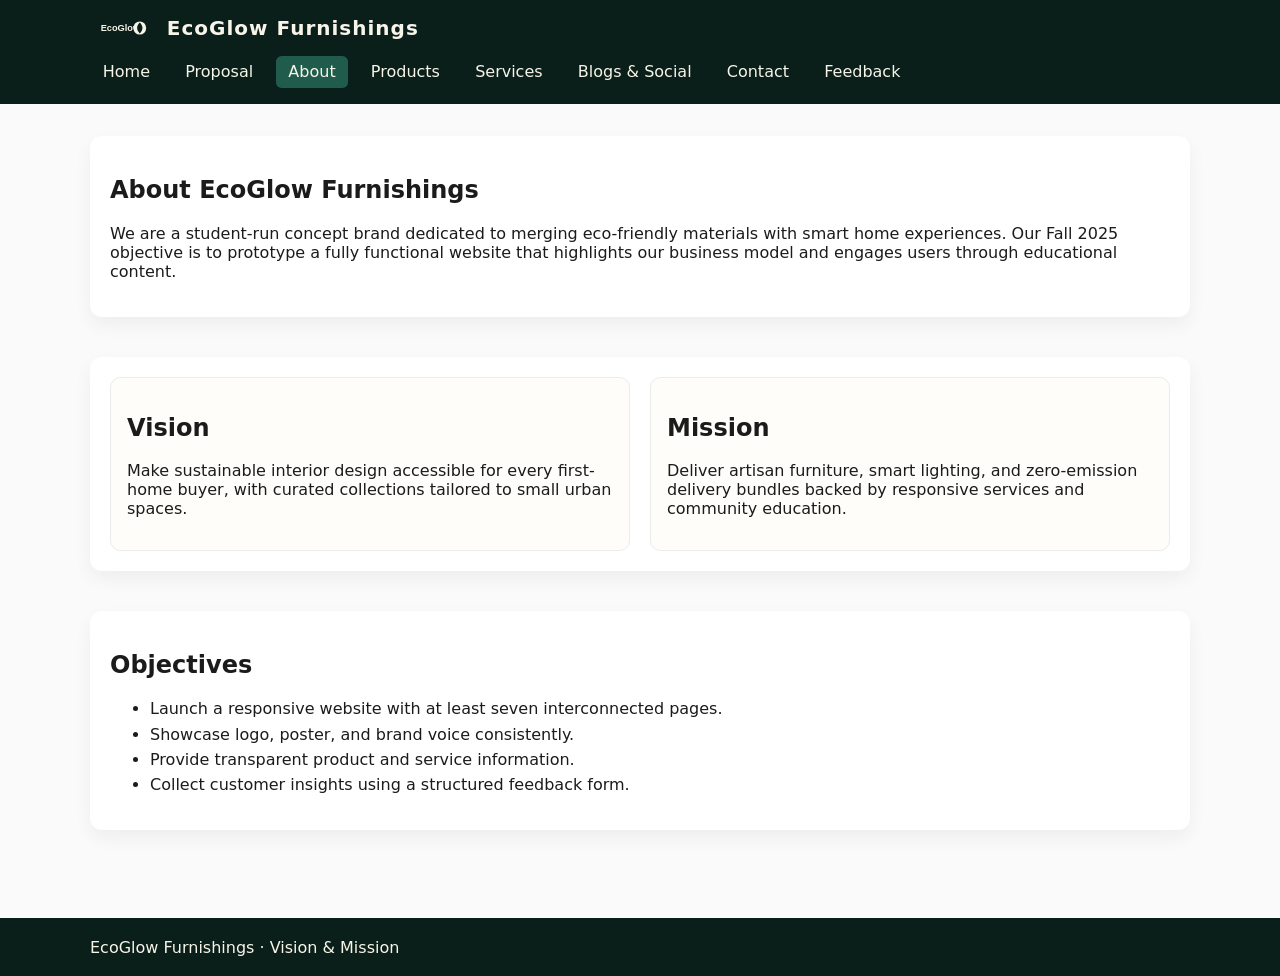
==== ict-semester-project/about.html @ c58096bd "feat: Add initial website structure and assets This commit introduces the core HTML pages, SVG asset" ====
<!DOCTYPE html>
<html lang="en">
  <head>
    <meta charset="UTF-8" />
    <meta name="viewport" content="width=device-width, initial-scale=1.0" />
    <title>About | EcoGlow Furnishings</title>
    <link rel="stylesheet" href="styles/style.css" />
    <script src="scripts/main.js" defer></script>
  </head>
  <body data-page="about">
    <header>
      <div class="header-inner">
        <div class="branding">
          <img src="assets/logo.svg" alt="EcoGlow Furnishings logo" />
          <span>EcoGlow Furnishings</span>
        </div>
        <nav>
          <ul>
            <li><a data-page="home" href="index.html">Home</a></li>
            <li><a data-page="proposal" href="proposal.html">Proposal</a></li>
            <li><a data-page="about" href="about.html">About</a></li>
            <li><a data-page="products" href="products.html">Products</a></li>
            <li><a data-page="services" href="services.html">Services</a></li>
            <li><a data-page="blogs" href="blogs.html">Blogs & Social</a></li>
            <li><a data-page="contact" href="contact.html">Contact</a></li>
            <li><a data-page="feedback" href="feedback.html">Feedback</a></li>
          </ul>
        </nav>
      </div>
    </header>

    <main>
      <section>
        <h1>About EcoGlow Furnishings</h1>
        <p>
          We are a student-run concept brand dedicated to merging eco-friendly
          materials with smart home experiences. Our Fall 2025 objective is to
          prototype a fully functional website that highlights our business
          model and engages users through educational content.
        </p>
      </section>

      <section class="grid-two">
        <article class="card">
          <h2>Vision</h2>
          <p>
            Make sustainable interior design accessible for every first-home
            buyer, with curated collections tailored to small urban spaces.
          </p>
        </article>
        <article class="card">
          <h2>Mission</h2>
          <p>
            Deliver artisan furniture, smart lighting, and zero-emission delivery
            bundles backed by responsive services and community education.
          </p>
        </article>
      </section>

      <section>
        <h2>Objectives</h2>
        <ul class="highlight-list">
          <li>Launch a responsive website with at least seven interconnected pages.</li>
          <li>Showcase logo, poster, and brand voice consistently.</li>
          <li>Provide transparent product and service information.</li>
          <li>Collect customer insights using a structured feedback form.</li>
        </ul>
      </section>
    </main>

    <footer>
      <div class="footer-inner">
        <p>EcoGlow Furnishings · Vision & Mission</p>
      </div>
    </footer>
  </body>
</html>
---- ict-semester-project/styles/style.css ----
:root {
  --primary: #0b1f1a;
  --secondary: #1f5c4c;
  --accent: #f7b267;
  --light: #f7f4e9;
  --muted: #d7e5d0;
  --dark-text: #1b1b1b;
}

* {
  box-sizing: border-box;
}

body[data-page] {
  margin: 0;
  font-family: 'Segoe UI', Roboto, system-ui, -apple-system, sans-serif;
  color: var(--dark-text);
  background: #fafafa;
  min-height: 100vh;
  display: flex;
  flex-direction: column;
}

a {
  color: var(--secondary);
  text-decoration: none;
}

a:hover,
a:focus {
  text-decoration: underline;
}

header,
footer {
  background: var(--primary);
  color: var(--light);
}

.header-inner,
footer .footer-inner,
main {
  width: min(1100px, 100% - 2rem);
  margin: 0 auto;
}

.header-inner {
  display: flex;
  align-items: center;
  justify-content: space-between;
  padding: 1rem 0;
  gap: 1rem;
  flex-wrap: wrap;
}

.branding {
  display: flex;
  gap: 0.8rem;
  align-items: center;
}

.branding img {
  width: 64px;
  height: auto;
}

.branding span {
  font-size: 1.25rem;
  font-weight: 600;
  letter-spacing: 0.05em;
}

nav ul {
  list-style: none;
  display: flex;
  gap: 0.6rem;
  padding: 0;
  margin: 0;
  flex-wrap: wrap;
}

nav a {
  color: var(--light);
  padding: 0.4rem 0.8rem;
  border-radius: 0.35rem;
  transition: background 0.2s ease;
  display: inline-block;
}

nav a.active,
nav a:hover {
  background: var(--secondary);
}

main {
  flex: 1;
  padding: 2rem 0 3rem;
  width: min(1100px, 100% - 2.5rem);
}

section {
  margin-bottom: 2.5rem;
  background: white;
  border-radius: 0.75rem;
  padding: 1.25rem;
  box-shadow: 0 8px 18px rgba(0, 0, 0, 0.05);
}

.hero {
  display: grid;
  grid-template-columns: repeat(auto-fit, minmax(250px, 1fr));
  gap: 1.5rem;
  align-items: center;
}

.hero img,
.hero video {
  width: 100%;
  border-radius: 0.75rem;
}

.grid-two {
  display: grid;
  grid-template-columns: repeat(auto-fit, minmax(220px, 1fr));
  gap: 1.25rem;
}

.card {
  border: 1px solid #ebebeb;
  padding: 1rem;
  border-radius: 0.65rem;
  background: #fffdf9;
}

.poster-wrapper {
  text-align: center;
}

.poster-wrapper img,
.poster-wrapper object {
  max-width: 100%;
  border-radius: 0.5rem;
  border: 1px solid #ddd;
}

.highlight-list li {
  margin-bottom: 0.4rem;
}

.products-table {
  width: 100%;
  border-collapse: collapse;
  margin-top: 1rem;
}

.products-table caption {
  text-align: left;
  font-weight: 600;
  margin-bottom: 0.6rem;
}

.products-table th,
.products-table td {
  border: 1px solid #c6d8cf;
  padding: 0.65rem;
  text-align: left;
}

.products-table tr:nth-child(even) {
  background: #f3f9f6;
}

.contact-details {
  display: grid;
  grid-template-columns: repeat(auto-fit, minmax(250px, 1fr));
  gap: 1rem;
}

.contact-map iframe {
  width: 100%;
  min-height: 250px;
  border: 0;
  border-radius: 0.65rem;
}

form.feedback-form {
  display: grid;
  gap: 1rem;
}

fieldset {
  border: 1px solid var(--secondary);
  border-radius: 0.65rem;
  padding: 1rem;
}

legend {
  padding: 0 0.5rem;
  font-weight: 600;
}

label {
  display: block;
  margin-bottom: 0.35rem;
  font-weight: 500;
}

input,
textarea,
select {
  width: 100%;
  padding: 0.65rem;
  border: 1px solid #cbd5ce;
  border-radius: 0.4rem;
  font-size: 1rem;
}

input[type="checkbox"],
input[type="radio"] {
  width: auto;
  margin-right: 0.4rem;
}

.form-actions {
  display: flex;
  gap: 0.75rem;
}

button,
input[type="submit"],
input[type="reset"] {
  border: none;
  border-radius: 0.5rem;
  padding: 0.65rem 1.25rem;
  font-size: 1rem;
  font-weight: 600;
  cursor: pointer;
}

button,
input[type="submit"] {
  background: var(--secondary);
  color: var(--light);
}

input[type="reset"] {
  background: #e1e8e3;
}

.btn {
  display: inline-flex;
  align-items: center;
  justify-content: center;
  background: var(--secondary);
  color: var(--light);
  padding: 0.65rem 1.25rem;
  border-radius: 0.5rem;
  font-weight: 600;
  transition: opacity 0.2s ease;
}

.btn:hover {
  opacity: 0.9;
  text-decoration: none;
}

.btn-outline {
  background: transparent;
  border: 2px solid var(--secondary);
  color: var(--secondary);
}

footer {
  margin-top: auto;
  padding: 1rem 0;
}

footer p {
  margin: 0.2rem 0;
}

.social-links a {
  display: inline-flex;
  align-items: center;
  gap: 0.35rem;
  padding: 0.3rem 0.6rem;
  border-radius: 0.35rem;
  background: rgba(255, 255, 255, 0.15);
  color: var(--light);
}

.badge {
  display: inline-block;
  padding: 0.2rem 0.5rem;
  border-radius: 0.3rem;
  background: var(--muted);
  font-size: 0.85rem;
  margin-right: 0.35rem;
}

ul.check-list {
  list-style: none;
  padding: 0;
}

ul.check-list li::before {
  content: '✔';
  color: var(--secondary);
  margin-right: 0.5rem;
}

@media (max-width: 640px) {
  nav ul {
    flex-direction: column;
  }

  .form-actions {
    flex-direction: column;
  }
}
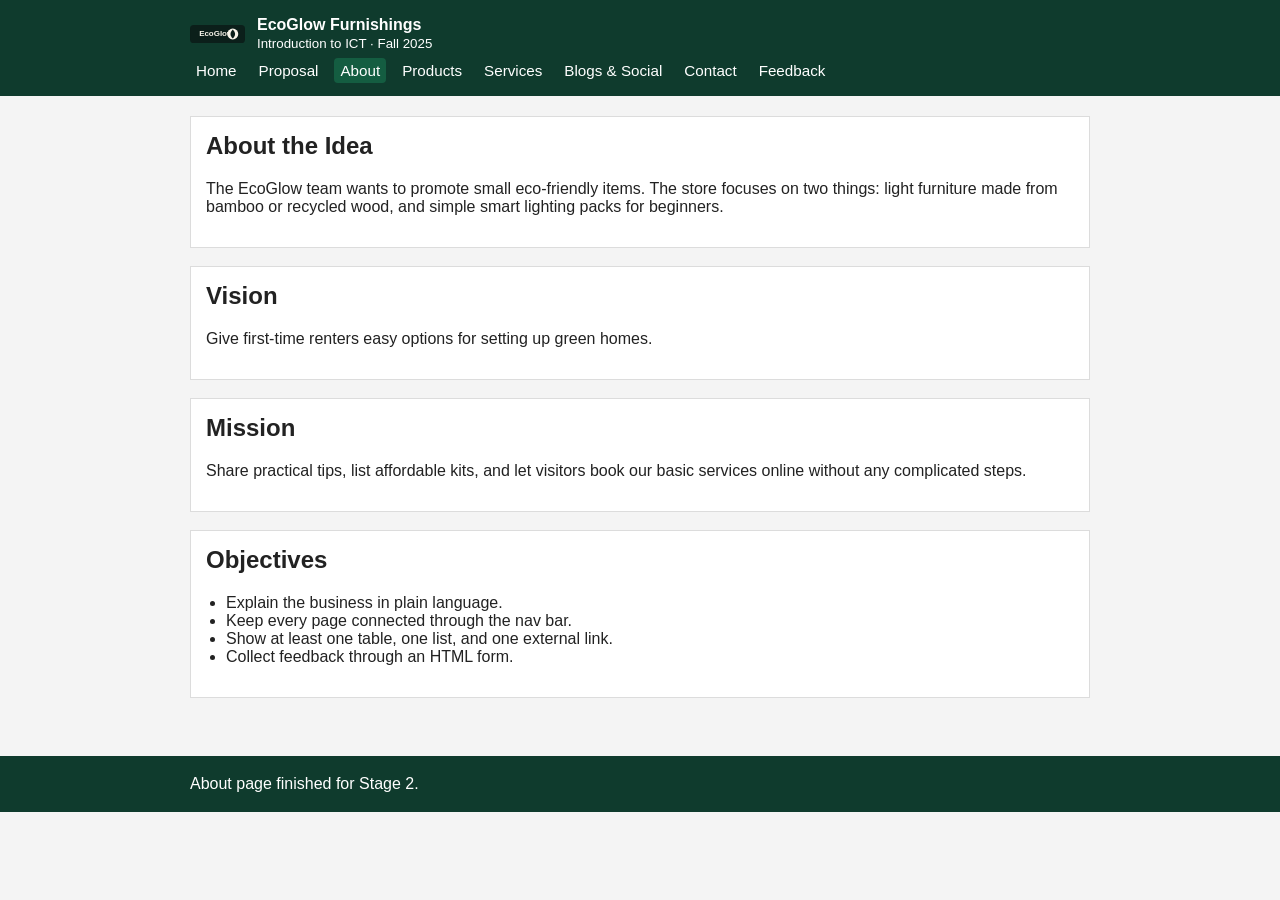
==== commit 33d5efa2: "Refactor: Update HTML and CSS for project pages This commit updates the HTML structure and CSS style" ====
--- a/ict-semester-project/about.html
+++ b/ict-semester-project/about.html
@@ -9,10 +9,13 @@
   </head>
   <body data-page="about">
     <header>
-      <div class="header-inner">
-        <div class="branding">
+      <div class="wrapper">
+        <div class="brand-line">
           <img src="assets/logo.svg" alt="EcoGlow Furnishings logo" />
-          <span>EcoGlow Furnishings</span>
+          <div>
+            <strong>EcoGlow Furnishings</strong><br />
+            <small>Introduction to ICT · Fall 2025</small>
+          </div>
         </div>
         <nav>
           <ul>
@@ -30,47 +33,44 @@
     </header>
 
     <main>
-      <section>
-        <h1>About EcoGlow Furnishings</h1>
-        <p>
-          We are a student-run concept brand dedicated to merging eco-friendly
-          materials with smart home experiences. Our Fall 2025 objective is to
-          prototype a fully functional website that highlights our business
-          model and engages users through educational content.
-        </p>
-      </section>
+      <div class="wrapper">
+        <section>
+          <h1>About the Idea</h1>
+          <p>
+            The EcoGlow team wants to promote small eco-friendly items. The
+            store focuses on two things: light furniture made from bamboo or
+            recycled wood, and simple smart lighting packs for beginners.
+          </p>
+        </section>
 
-      <section class="grid-two">
-        <article class="card">
+        <section>
           <h2>Vision</h2>
-          <p>
-            Make sustainable interior design accessible for every first-home
-            buyer, with curated collections tailored to small urban spaces.
-          </p>
-        </article>
-        <article class="card">
+          <p>Give first-time renters easy options for setting up green homes.</p>
+        </section>
+
+        <section>
           <h2>Mission</h2>
           <p>
-            Deliver artisan furniture, smart lighting, and zero-emission delivery
-            bundles backed by responsive services and community education.
+            Share practical tips, list affordable kits, and let visitors book our
+            basic services online without any complicated steps.
           </p>
-        </article>
-      </section>
+        </section>
 
-      <section>
-        <h2>Objectives</h2>
-        <ul class="highlight-list">
-          <li>Launch a responsive website with at least seven interconnected pages.</li>
-          <li>Showcase logo, poster, and brand voice consistently.</li>
-          <li>Provide transparent product and service information.</li>
-          <li>Collect customer insights using a structured feedback form.</li>
-        </ul>
-      </section>
+        <section>
+          <h2>Objectives</h2>
+          <ul class="list-simple">
+            <li>Explain the business in plain language.</li>
+            <li>Keep every page connected through the nav bar.</li>
+            <li>Show at least one table, one list, and one external link.</li>
+            <li>Collect feedback through an HTML form.</li>
+          </ul>
+        </section>
+      </div>
     </main>
 
     <footer>
-      <div class="footer-inner">
-        <p>EcoGlow Furnishings · Vision & Mission</p>
+      <div class="wrapper">
+        <p>About page finished for Stage 2.</p>
       </div>
     </footer>
   </body>
--- a/ict-semester-project/styles/style.css
+++ b/ict-semester-project/styles/style.css
@@ -1,320 +1,180 @@
-:root {
-  --primary: #0b1f1a;
-  --secondary: #1f5c4c;
-  --accent: #f7b267;
-  --light: #f7f4e9;
-  --muted: #d7e5d0;
-  --dark-text: #1b1b1b;
-}
-
 * {
   box-sizing: border-box;
 }
 
-body[data-page] {
+body {
   margin: 0;
-  font-family: 'Segoe UI', Roboto, system-ui, -apple-system, sans-serif;
-  color: var(--dark-text);
-  background: #fafafa;
-  min-height: 100vh;
-  display: flex;
-  flex-direction: column;
-}
-
-a {
-  color: var(--secondary);
-  text-decoration: none;
-}
-
-a:hover,
-a:focus {
-  text-decoration: underline;
+  font-family: Arial, Helvetica, sans-serif;
+  background: #f4f4f4;
+  color: #222;
 }
 
 header,
 footer {
-  background: var(--primary);
-  color: var(--light);
+  background: #0f3b2d;
+  color: #fff;
 }
 
-.header-inner,
-footer .footer-inner,
-main {
-  width: min(1100px, 100% - 2rem);
+.wrapper {
+  width: 95%;
+  max-width: 900px;
   margin: 0 auto;
 }
 
-.header-inner {
+header .wrapper {
+  display: flex;
+  flex-direction: column;
+  gap: 10px;
+  padding: 16px 0;
+}
+
+.brand-line {
   display: flex;
   align-items: center;
-  justify-content: space-between;
-  padding: 1rem 0;
-  gap: 1rem;
-  flex-wrap: wrap;
+  gap: 12px;
 }
 
-.branding {
-  display: flex;
-  gap: 0.8rem;
-  align-items: center;
-}
-
-.branding img {
-  width: 64px;
+.brand-line img {
+  width: 55px;
   height: auto;
-}
-
-.branding span {
-  font-size: 1.25rem;
-  font-weight: 600;
-  letter-spacing: 0.05em;
 }
 
 nav ul {
   list-style: none;
   display: flex;
-  gap: 0.6rem;
+  flex-wrap: wrap;
+  gap: 10px;
   padding: 0;
   margin: 0;
-  flex-wrap: wrap;
 }
 
 nav a {
-  color: var(--light);
-  padding: 0.4rem 0.8rem;
-  border-radius: 0.35rem;
-  transition: background 0.2s ease;
-  display: inline-block;
+  color: #fff;
+  text-decoration: none;
+  padding: 4px 6px;
+  border-radius: 4px;
+  font-size: 0.95rem;
 }
 
 nav a.active,
 nav a:hover {
-  background: var(--secondary);
+  background: #145d41;
 }
 
 main {
-  flex: 1;
-  padding: 2rem 0 3rem;
-  width: min(1100px, 100% - 2.5rem);
+  min-height: 65vh;
+  padding: 20px 0 40px;
 }
 
 section {
-  margin-bottom: 2.5rem;
-  background: white;
-  border-radius: 0.75rem;
-  padding: 1.25rem;
-  box-shadow: 0 8px 18px rgba(0, 0, 0, 0.05);
+  background: #fff;
+  border: 1px solid #dcdcdc;
+  padding: 15px;
+  margin-bottom: 18px;
 }
 
-.hero {
-  display: grid;
-  grid-template-columns: repeat(auto-fit, minmax(250px, 1fr));
-  gap: 1.5rem;
-  align-items: center;
+section h1,
+section h2,
+section h3 {
+  margin-top: 0;
 }
 
-.hero img,
-.hero video {
-  width: 100%;
-  border-radius: 0.75rem;
+a {
+  color: #0f3b2d;
 }
 
-.grid-two {
-  display: grid;
-  grid-template-columns: repeat(auto-fit, minmax(220px, 1fr));
-  gap: 1.25rem;
+.table-simple {
+  width: 100%;
+  border-collapse: collapse;
+  margin-top: 10px;
 }
 
-.card {
-  border: 1px solid #ebebeb;
-  padding: 1rem;
-  border-radius: 0.65rem;
-  background: #fffdf9;
+.table-simple caption {
+  font-weight: bold;
+  margin-bottom: 6px;
 }
 
-.poster-wrapper {
-  text-align: center;
-}
-
-.poster-wrapper img,
-.poster-wrapper object {
-  max-width: 100%;
-  border-radius: 0.5rem;
-  border: 1px solid #ddd;
-}
-
-.highlight-list li {
-  margin-bottom: 0.4rem;
-}
-
-.products-table {
-  width: 100%;
-  border-collapse: collapse;
-  margin-top: 1rem;
-}
-
-.products-table caption {
-  text-align: left;
-  font-weight: 600;
-  margin-bottom: 0.6rem;
-}
-
-.products-table th,
-.products-table td {
-  border: 1px solid #c6d8cf;
-  padding: 0.65rem;
+.table-simple th,
+.table-simple td {
+  border: 1px solid #555;
+  padding: 6px;
   text-align: left;
 }
 
-.products-table tr:nth-child(even) {
-  background: #f3f9f6;
+.list-simple {
+  padding-left: 20px;
 }
 
-.contact-details {
-  display: grid;
-  grid-template-columns: repeat(auto-fit, minmax(250px, 1fr));
-  gap: 1rem;
-}
-
-.contact-map iframe {
-  width: 100%;
-  min-height: 250px;
-  border: 0;
-  border-radius: 0.65rem;
-}
-
-form.feedback-form {
-  display: grid;
-  gap: 1rem;
+form {
+  display: flex;
+  flex-direction: column;
+  gap: 12px;
 }
 
 fieldset {
-  border: 1px solid var(--secondary);
-  border-radius: 0.65rem;
-  padding: 1rem;
+  border: 1px solid #b0c4b1;
+  padding: 10px;
 }
 
 legend {
-  padding: 0 0.5rem;
   font-weight: 600;
 }
 
 label {
   display: block;
-  margin-bottom: 0.35rem;
-  font-weight: 500;
+  margin-bottom: 4px;
 }
 
 input,
-textarea,
-select {
+select,
+textarea {
   width: 100%;
-  padding: 0.65rem;
-  border: 1px solid #cbd5ce;
-  border-radius: 0.4rem;
-  font-size: 1rem;
+  padding: 6px;
+  border: 1px solid #b0b0b0;
+  border-radius: 4px;
 }
 
-input[type="checkbox"],
-input[type="radio"] {
+input[type="radio"],
+input[type="checkbox"] {
   width: auto;
-  margin-right: 0.4rem;
+  margin-right: 5px;
 }
 
 .form-actions {
   display: flex;
-  gap: 0.75rem;
+  gap: 10px;
+  flex-wrap: wrap;
 }
 
 button,
 input[type="submit"],
 input[type="reset"] {
   border: none;
-  border-radius: 0.5rem;
-  padding: 0.65rem 1.25rem;
-  font-size: 1rem;
-  font-weight: 600;
+  padding: 8px 14px;
+  border-radius: 4px;
   cursor: pointer;
 }
 
 button,
 input[type="submit"] {
-  background: var(--secondary);
-  color: var(--light);
+  background: #145d41;
+  color: #fff;
 }
 
 input[type="reset"] {
-  background: #e1e8e3;
+  background: #ddd;
+  color: #222;
 }
 
-.btn {
-  display: inline-flex;
-  align-items: center;
-  justify-content: center;
-  background: var(--secondary);
-  color: var(--light);
-  padding: 0.65rem 1.25rem;
-  border-radius: 0.5rem;
-  font-weight: 600;
-  transition: opacity 0.2s ease;
-}
-
-.btn:hover {
-  opacity: 0.9;
-  text-decoration: none;
-}
-
-.btn-outline {
-  background: transparent;
-  border: 2px solid var(--secondary);
-  color: var(--secondary);
+iframe,
+img {
+  max-width: 100%;
 }
 
 footer {
-  margin-top: auto;
-  padding: 1rem 0;
+  padding: 15px 0;
 }
 
 footer p {
-  margin: 0.2rem 0;
+  margin: 4px 0;
 }
-
-.social-links a {
-  display: inline-flex;
-  align-items: center;
-  gap: 0.35rem;
-  padding: 0.3rem 0.6rem;
-  border-radius: 0.35rem;
-  background: rgba(255, 255, 255, 0.15);
-  color: var(--light);
-}
-
-.badge {
-  display: inline-block;
-  padding: 0.2rem 0.5rem;
-  border-radius: 0.3rem;
-  background: var(--muted);
-  font-size: 0.85rem;
-  margin-right: 0.35rem;
-}
-
-ul.check-list {
-  list-style: none;
-  padding: 0;
-}
-
-ul.check-list li::before {
-  content: '✔';
-  color: var(--secondary);
-  margin-right: 0.5rem;
-}
-
-@media (max-width: 640px) {
-  nav ul {
-    flex-direction: column;
-  }
-
-  .form-actions {
-    flex-direction: column;
-  }
-}
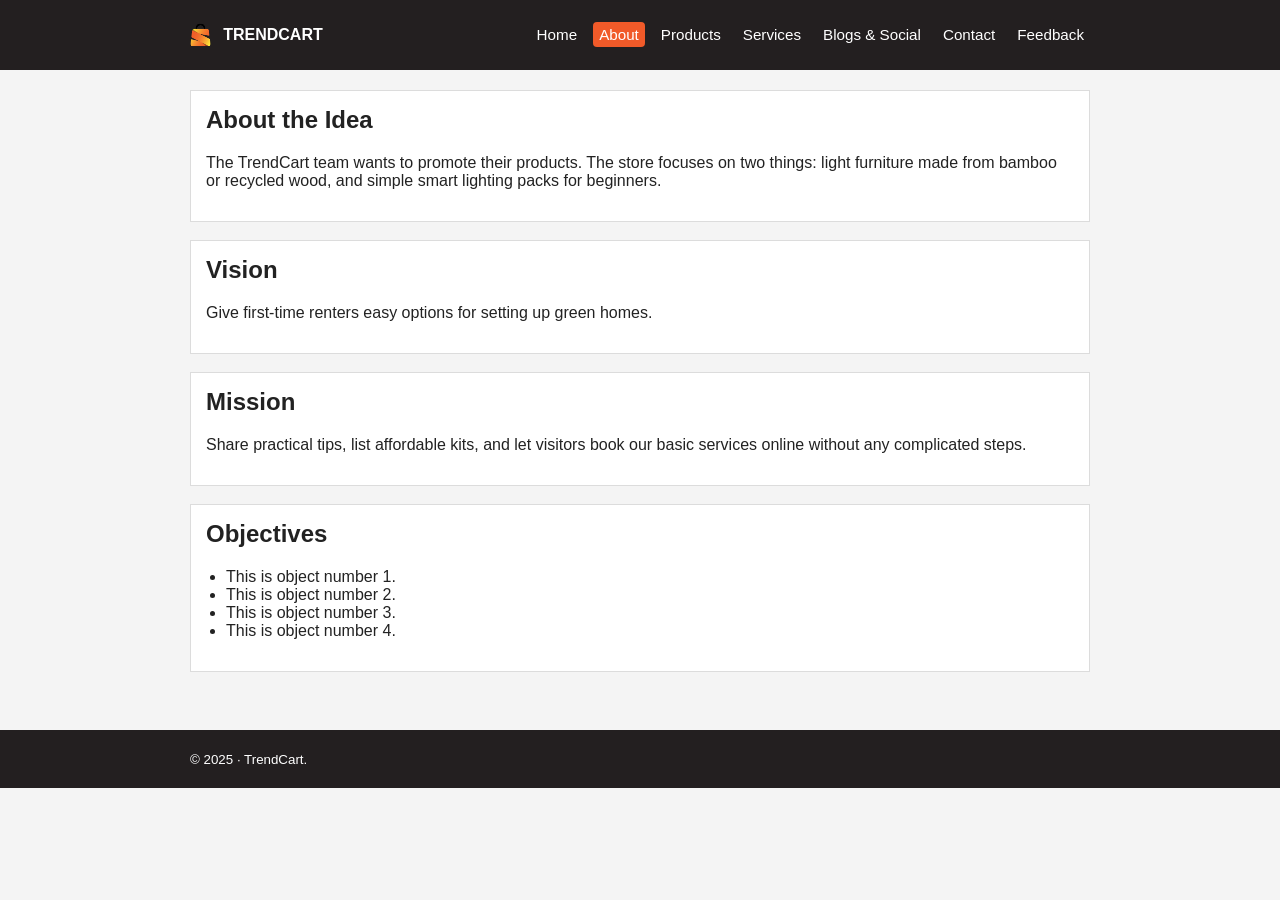
==== commit ef14f3d1: "project refactored and updated theme" ====
--- a/ict-semester-project/about.html
+++ b/ict-semester-project/about.html
@@ -3,41 +3,40 @@
   <head>
     <meta charset="UTF-8" />
     <meta name="viewport" content="width=device-width, initial-scale=1.0" />
-    <title>About | EcoGlow Furnishings</title>
+    <title>About | TRENDCART</title>
     <link rel="stylesheet" href="styles/style.css" />
     <script src="scripts/main.js" defer></script>
   </head>
-  <body data-page="about">
-    <header>
-      <div class="wrapper">
-        <div class="brand-line">
-          <img src="assets/logo.svg" alt="EcoGlow Furnishings logo" />
-          <div>
-            <strong>EcoGlow Furnishings</strong><br />
-            <small>Introduction to ICT · Fall 2025</small>
+  <body >
+      <header>
+          <div class="wrapper">
+              <div class="brand-line">
+                  <img src="assets/logo.svg" alt="TRENDCART logo" />
+                  <div>
+                      <strong>TRENDCART</strong><br />
+                  </div>
+                  <nav>
+                      <ul>
+                          <li><a href="index.html">Home</a></li>
+                          <li><a class="active" href="about.html">About</a></li>
+                          <li><a href="products.html">Products</a></li>
+                          <li><a href="services.html">Services</a></li>
+                          <li><a href="blogs.html">Blogs & Social</a></li>
+                          <li><a href="contact.html">Contact</a></li>
+                          <li><a href="feedback.html">Feedback</a></li>
+                      </ul>
+                  </nav>
+              </div>
+
           </div>
-        </div>
-        <nav>
-          <ul>
-            <li><a data-page="home" href="index.html">Home</a></li>
-            <li><a data-page="proposal" href="proposal.html">Proposal</a></li>
-            <li><a data-page="about" href="about.html">About</a></li>
-            <li><a data-page="products" href="products.html">Products</a></li>
-            <li><a data-page="services" href="services.html">Services</a></li>
-            <li><a data-page="blogs" href="blogs.html">Blogs & Social</a></li>
-            <li><a data-page="contact" href="contact.html">Contact</a></li>
-            <li><a data-page="feedback" href="feedback.html">Feedback</a></li>
-          </ul>
-        </nav>
-      </div>
-    </header>
+      </header>
 
     <main>
       <div class="wrapper">
         <section>
           <h1>About the Idea</h1>
           <p>
-            The EcoGlow team wants to promote small eco-friendly items. The
+            The TrendCart team wants to promote their products. The
             store focuses on two things: light furniture made from bamboo or
             recycled wood, and simple smart lighting packs for beginners.
           </p>
@@ -59,19 +58,19 @@
         <section>
           <h2>Objectives</h2>
           <ul class="list-simple">
-            <li>Explain the business in plain language.</li>
-            <li>Keep every page connected through the nav bar.</li>
-            <li>Show at least one table, one list, and one external link.</li>
-            <li>Collect feedback through an HTML form.</li>
+            <li>This is object number 1.</li>
+            <li>This is object number 2.</li>
+            <li>This is object number 3.</li>
+            <li>This is object number 4.</li>
           </ul>
         </section>
       </div>
     </main>
 
     <footer>
-      <div class="wrapper">
-        <p>About page finished for Stage 2.</p>
-      </div>
+        <div class="wrapper">
+            <small>© 2025 · TrendCart.</small>
+        </div>
     </footer>
   </body>
 </html>
--- a/ict-semester-project/styles/style.css
+++ b/ict-semester-project/styles/style.css
@@ -1,180 +1,192 @@
-* {
-  box-sizing: border-box;
-}
+/** {
+    box-sizing: border-box;
+}*/
 
 body {
-  margin: 0;
-  font-family: Arial, Helvetica, sans-serif;
-  background: #f4f4f4;
-  color: #222;
+    margin: 0;
+    font-family: Arial, Helvetica, sans-serif;
+    background: #f4f4f4;
+    color: #222;
 }
+/*Header and footer*/
 
 header,
 footer {
-  background: #0f3b2d;
-  color: #fff;
+    padding: 20px;
+    background-color: #231F20; /* dark charcoal from logo */
+    color: #FFFFFF;
 }
 
-.wrapper {
-  width: 95%;
-  max-width: 900px;
-  margin: 0 auto;
+    header .wrapper {
+        display: flex;
+        flex-direction: column;
+        gap: 10px;
+    }
+.brand-line {
+    display: flex;
+    align-items: center;
+    gap: 12px;
 }
 
-header .wrapper {
-  display: flex;
-  flex-direction: column;
-  gap: 10px;
-  padding: 16px 0;
+
+    .brand-line img {
+        width: auto;
+        height: 30px;
+    }
+    .brand-line nav {
+        margin-left: auto; /* move nav to the far right */
+    }
+.brand-line nav ul {
+    display: flex;
+    justify-content: flex-end; /* items align to the right within nav */
+    gap: 10px;
+    list-style: none;
+    padding: 0;
+    margin: 0;
+}
+nav a {
+    color: #fff;
+    text-decoration: none;
+    padding: 4px 6px;
+    border-radius: 4px;
+    font-size: 0.95rem;
 }
 
-.brand-line {
-  display: flex;
-  align-items: center;
-  gap: 12px;
-}
+    nav a.active,
+    nav a:hover {
+        background: #F15A29;
+    }
 
-.brand-line img {
-  width: 55px;
-  height: auto;
-}
 
-nav ul {
-  list-style: none;
-  display: flex;
-  flex-wrap: wrap;
-  gap: 10px;
-  padding: 0;
-  margin: 0;
-}
 
-nav a {
-  color: #fff;
-  text-decoration: none;
-  padding: 4px 6px;
-  border-radius: 4px;
-  font-size: 0.95rem;
-}
+    /*----------------------------*/
 
-nav a.active,
-nav a:hover {
-  background: #145d41;
+
+
+
+
+
+
+.wrapper {
+    width: 95%;
+    max-width: 900px;
+    margin: 0 auto;
 }
 
 main {
-  min-height: 65vh;
-  padding: 20px 0 40px;
+    min-height: 65vh;
+    padding: 20px 0 40px;
 }
 
 section {
-  background: #fff;
-  border: 1px solid #dcdcdc;
-  padding: 15px;
-  margin-bottom: 18px;
+    background: #fff;
+    border: 1px solid #dcdcdc;
+    padding: 15px;
+    margin-bottom: 18px;
 }
 
-section h1,
-section h2,
-section h3 {
-  margin-top: 0;
-}
+    section h1,
+    section h2,
+    section h3 {
+        margin-top: 0;
+    }
 
 a {
-  color: #0f3b2d;
+    color: #0f3b2d;
 }
 
 .table-simple {
-  width: 100%;
-  border-collapse: collapse;
-  margin-top: 10px;
+    width: 100%;
+    border-collapse: collapse;
+    margin-top: 10px;
 }
 
-.table-simple caption {
-  font-weight: bold;
-  margin-bottom: 6px;
-}
+    .table-simple caption {
+        font-weight: bold;
+        margin-bottom: 6px;
+    }
 
-.table-simple th,
-.table-simple td {
-  border: 1px solid #555;
-  padding: 6px;
-  text-align: left;
-}
+    .table-simple th,
+    .table-simple td {
+        border: 1px solid #555;
+        padding: 6px;
+        text-align: left;
+    }
 
 .list-simple {
-  padding-left: 20px;
+    padding-left: 20px;
 }
 
 form {
-  display: flex;
-  flex-direction: column;
-  gap: 12px;
+    display: flex;
+    flex-direction: column;
+    gap: 12px;
 }
 
 fieldset {
-  border: 1px solid #b0c4b1;
-  padding: 10px;
+    border: 1px solid #b0c4b1;
+    padding: 10px;
 }
 
 legend {
-  font-weight: 600;
+    font-weight: 600;
 }
 
 label {
-  display: block;
-  margin-bottom: 4px;
+    display: block;
+    margin-bottom: 4px;
 }
 
 input,
 select,
 textarea {
-  width: 100%;
-  padding: 6px;
-  border: 1px solid #b0b0b0;
-  border-radius: 4px;
+    width: 100%;
+    padding: 6px;
+    border: 1px solid #b0b0b0;
+    border-radius: 4px;
 }
 
-input[type="radio"],
-input[type="checkbox"] {
-  width: auto;
-  margin-right: 5px;
-}
+    input[type="radio"],
+    input[type="checkbox"] {
+        width: auto;
+        margin-right: 5px;
+    }
 
 .form-actions {
-  display: flex;
-  gap: 10px;
-  flex-wrap: wrap;
+    display: flex;
+    gap: 10px;
+    flex-wrap: wrap;
 }
 
 button,
 input[type="submit"],
 input[type="reset"] {
-  border: none;
-  padding: 8px 14px;
-  border-radius: 4px;
-  cursor: pointer;
+    border: none;
+    padding: 8px 14px;
+    border-radius: 4px;
+    cursor: pointer;
 }
 
 button,
 input[type="submit"] {
-  background: #145d41;
-  color: #fff;
+    background: #F15A29;
+    color: #fff;
 }
 
 input[type="reset"] {
-  background: #ddd;
-  color: #222;
+    background: #ddd;
+    color: #222;
 }
 
 iframe,
 img {
-  max-width: 100%;
+    max-width: 100%;
 }
-
+/*
 footer {
   padding: 15px 0;
 }
 
 footer p {
   margin: 4px 0;
-}
+}*/
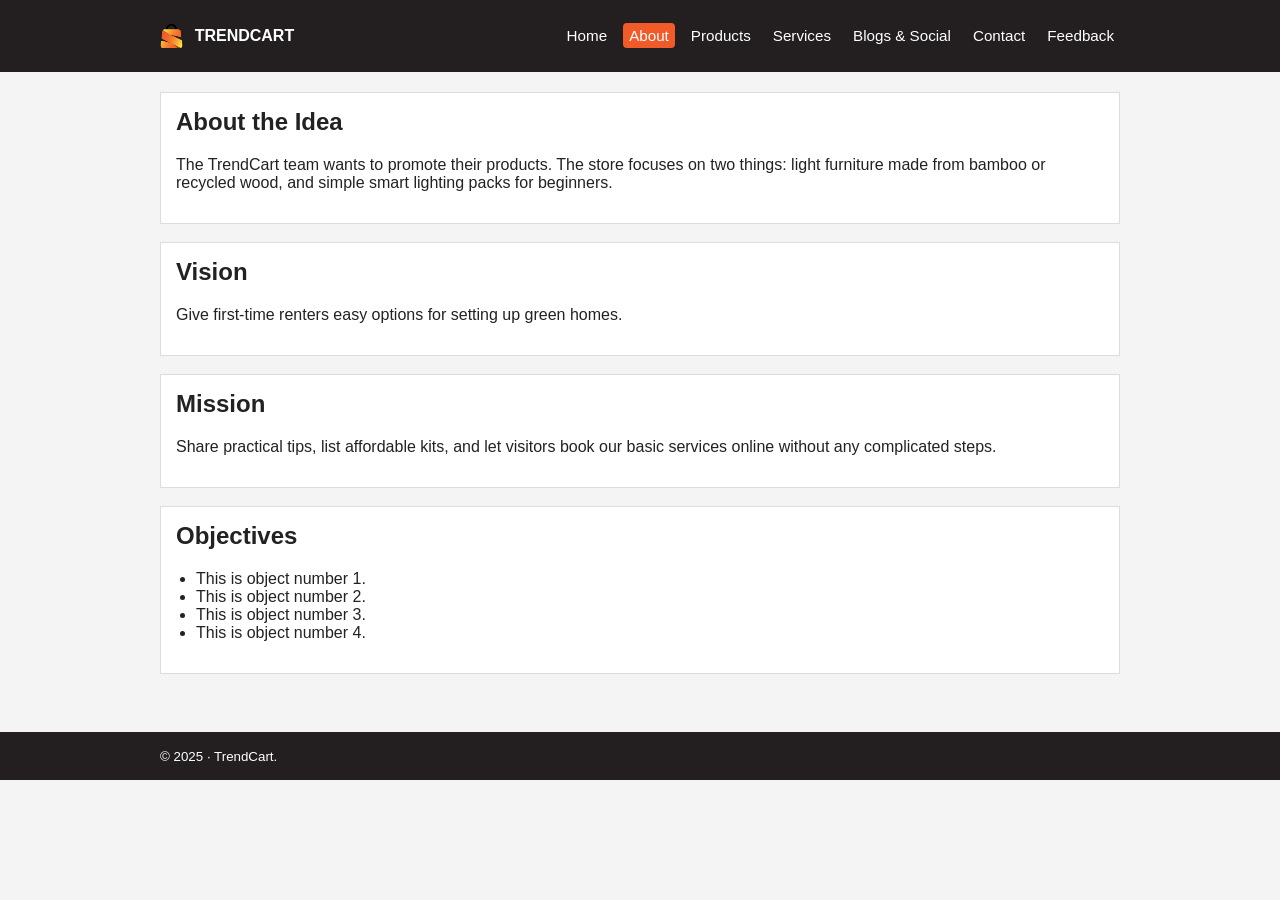
==== commit f75316ef: "products updated" ====
--- a/ict-semester-project/about.html
+++ b/ict-semester-project/about.html
@@ -4,8 +4,7 @@
     <meta charset="UTF-8" />
     <meta name="viewport" content="width=device-width, initial-scale=1.0" />
     <title>About | TRENDCART</title>
-    <link rel="stylesheet" href="styles/style.css" />
-    <script src="scripts/main.js" defer></script>
+    <link rel="stylesheet" href="style.css" />
   </head>
   <body >
       <header>
@@ -23,7 +22,7 @@
                           <li><a href="services.html">Services</a></li>
                           <li><a href="blogs.html">Blogs & Social</a></li>
                           <li><a href="contact.html">Contact</a></li>
-                          <li><a href="feedback.html">Feedback</a></li>
+                          <li><a href="feedback.html" target="_blank">Feedback</a></li>
                       </ul>
                   </nav>
               </div>
--- a/ict-semester-project/style.css
+++ b/ict-semester-project/style.css
@@ -0,0 +1,222 @@
+* {
+  box-sizing: border-box;
+}
+
+body {
+  margin: 0;
+  font-family: Arial, Helvetica, sans-serif;
+  background: #f4f4f4;
+  color: #222;
+}
+
+header,
+footer {
+  padding: 20px;
+  background-color: #231f20;
+  color: #ffffff;
+}
+
+header .wrapper {
+  display: flex;
+  flex-wrap: wrap;
+  align-items: center;
+  gap: 12px;
+}
+
+.brand-line {
+  display: flex;
+  align-items: center;
+  gap: 12px;
+  width: 100%;
+}
+
+.brand-line img {
+  height: 32px;
+  width: auto;
+}
+
+.brand-line nav {
+  margin-left: auto;
+}
+
+.brand-line nav ul {
+  display: flex;
+  list-style: none;
+  gap: 10px;
+  padding: 0;
+  margin: 0;
+}
+
+nav a {
+  color: #ffffff;
+  text-decoration: none;
+  padding: 4px 6px;
+  border-radius: 4px;
+  font-size: 0.95rem;
+}
+
+nav a.active,
+nav a:hover {
+  background: #f15a29;
+}
+
+.wrapper {
+  width: 95%;
+  max-width: 960px;
+  margin: 0 auto;
+}
+
+main {
+  min-height: 65vh;
+  padding: 20px 0 40px;
+}
+
+section {
+  background: #ffffff;
+  border: 1px solid #dcdcdc;
+  padding: 15px;
+  margin-bottom: 18px;
+}
+
+section h1,
+section h2,
+section h3 {
+  margin-top: 0;
+}
+
+a {
+  color: #0f3b2d;
+}
+
+.table-simple {
+  width: 100%;
+  border-collapse: collapse;
+  margin-top: 10px;
+}
+
+.table-simple caption {
+  font-weight: bold;
+  margin-bottom: 6px;
+}
+
+.table-simple th,
+.table-simple td {
+  border: 1px solid #555;
+  padding: 6px;
+  text-align: left;
+}
+
+.list-simple {
+  padding-left: 20px;
+}
+
+form {
+  display: flex;
+  flex-direction: column;
+  gap: 12px;
+}
+
+fieldset {
+  border: 1px solid #b0c4b1;
+  padding: 10px;
+}
+
+legend {
+  font-weight: 600;
+}
+
+label {
+  display: block;
+  margin-bottom: 4px;
+}
+
+input,
+select,
+textarea {
+  width: 100%;
+  padding: 6px;
+  border: 1px solid #b0b0b0;
+  border-radius: 4px;
+}
+
+input[type="radio"],
+input[type="checkbox"] {
+  width: auto;
+  margin-right: 5px;
+}
+
+.form-actions {
+  display: flex;
+  gap: 10px;
+  flex-wrap: wrap;
+}
+
+button,
+input[type="submit"],
+input[type="reset"] {
+  border: none;
+  padding: 8px 14px;
+  border-radius: 4px;
+  cursor: pointer;
+}
+
+button,
+input[type="submit"] {
+  background: #f15a29;
+  color: #ffffff;
+}
+
+input[type="reset"] {
+  background: #dddddd;
+  color: #222;
+}
+
+iframe,
+img {
+  max-width: 100%;
+}
+
+.product-gallery,
+.catalog-grid {
+  display: flex;
+  flex-wrap: wrap;
+  gap: 12px;
+}
+
+.product-gallery figure,
+.catalog-grid article {
+  flex: 1 1 260px;
+  border: 1px solid #dcdcdc;
+  padding: 10px;
+  background: #fafafa;
+}
+
+.product-gallery figcaption {
+  margin-top: 6px;
+  font-size: 0.95rem;
+}
+
+.catalog-grid img {
+  border-radius: 4px;
+}
+
+.catalog-grid h3 {
+  margin: 10px 0 6px;
+}
+
+.catalog-grid p {
+  margin: 4px 0;
+}
+
+.catalog-grid .price {
+  font-weight: bold;
+}
+
+footer {
+  padding: 15px 0;
+}
+
+footer p,
+footer small {
+  margin: 4px 0;
+}
